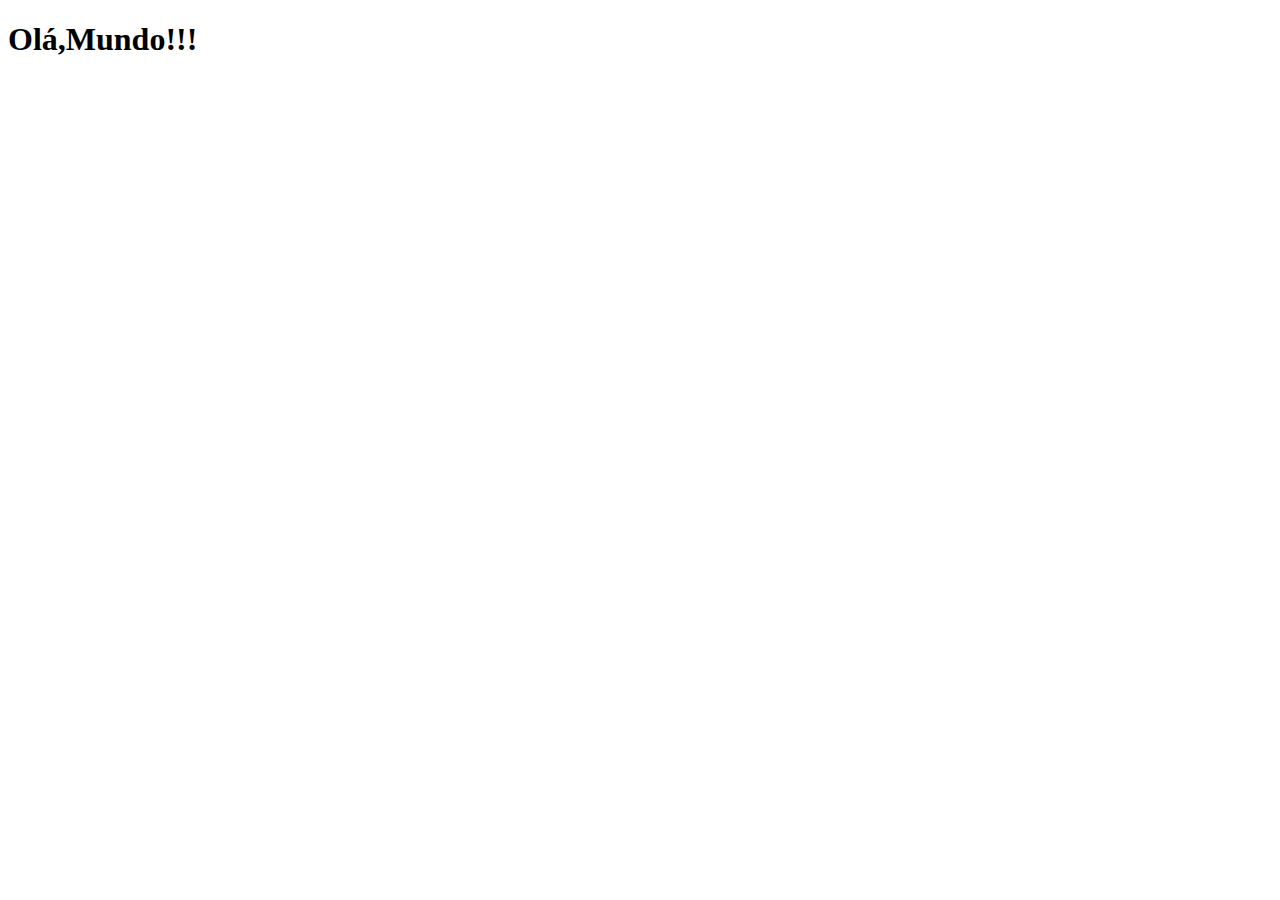
==== index.html @ e8b99d72 "Criei a página principal" ====
<!DOCTYPE html>
<html lang="pt-br">
<head>
    <meta charset="UTF-8">
    <meta http-equiv="X-UA-Compatible" content="IE=edge">
    <meta name="viewport" content="width=device-width, initial-scale=1.0">
    <link rel="shortcut icon" href="favicon.ico" type="image/x-icon">
    <title>Projeto Redes Sociais</title>
</head>
<body>
    <h1>
        Olá,Mundo!!!
    </h1>
</body>
</html>
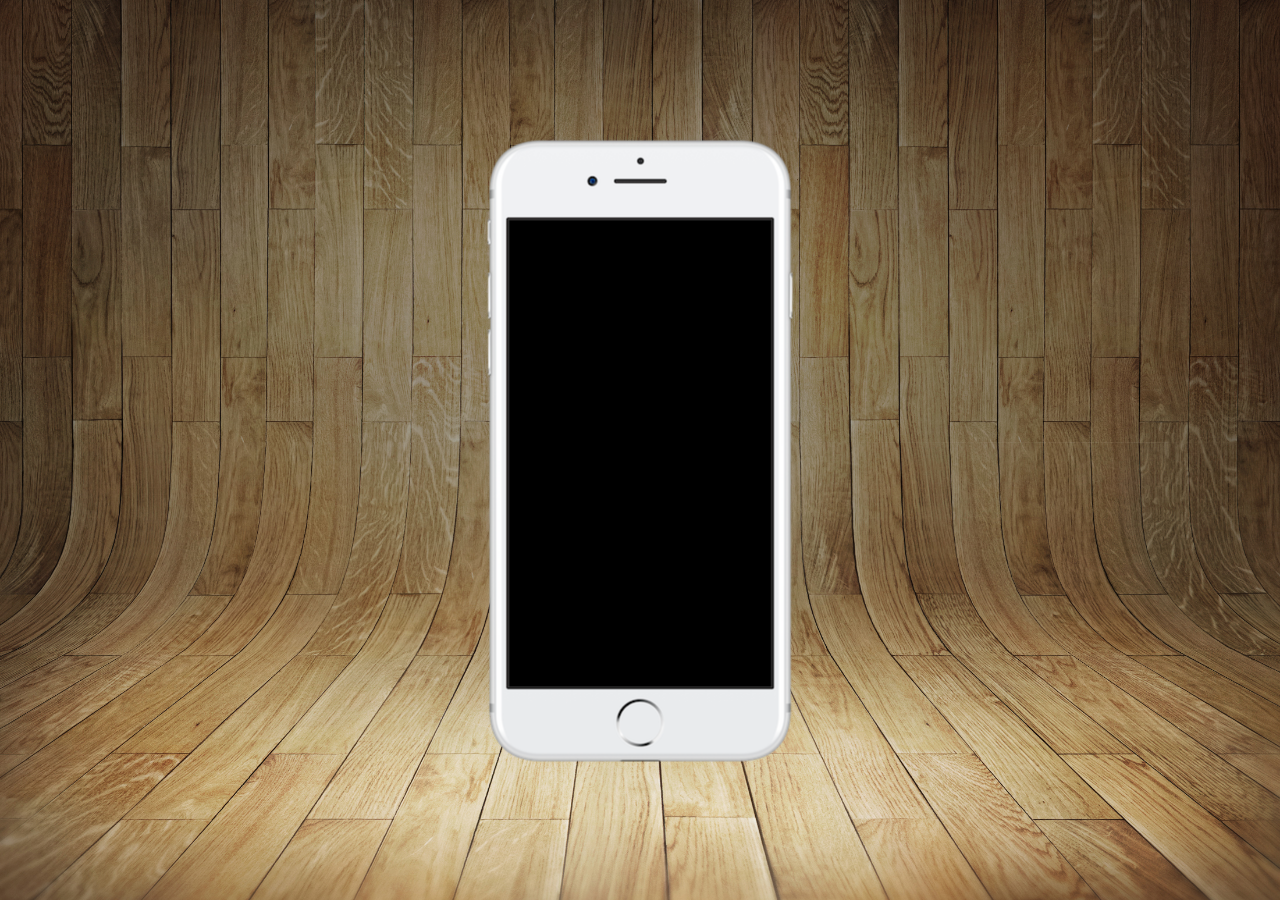
==== commit 909dc597: "projeto atualizado" ====
--- a/index.html
+++ b/index.html
@@ -5,11 +5,17 @@
     <meta http-equiv="X-UA-Compatible" content="IE=edge">
     <meta name="viewport" content="width=device-width, initial-scale=1.0">
     <link rel="shortcut icon" href="favicon.ico" type="image/x-icon">
+    <link rel="stylesheet" href="estilos/style.css">
     <title>Projeto Redes Sociais</title>
 </head>
 <body>
-    <h1>
-        Olá,Mundo!!!
-    </h1>
+    <main>
+        <section id="telefone">
+
+        </section>
+        <section id="redes-sociais">
+
+        </section>
+    </main>
 </body>
 </html>--- a/estilos/style.css
+++ b/estilos/style.css
@@ -0,0 +1,35 @@
+@charset "UTF-8";
+
+* {
+    margin: 0px;
+    padding: 0px;
+    font-family: Arial, Helvetica, sans-serif;   
+}
+
+html, body {
+    height: 100vh;
+    width: 100vw;
+    background-color: black;
+}
+
+body {
+    background: url(../imagens/fundo-madeira.jpg)no-repeat top center;
+    background-size: cover;
+    background-attachment: fixed;
+}
+
+main {
+    height: 100vh;
+    position: relative;
+}
+
+section#telefone {
+    position: absolute;
+    top: 50%;
+    left: 50%;
+    transform: translate(-50%, -50%);
+
+    height: 625px;
+    width: 311px;
+    background:  url(../imagens/frame-iphone.png)no-repeat;
+}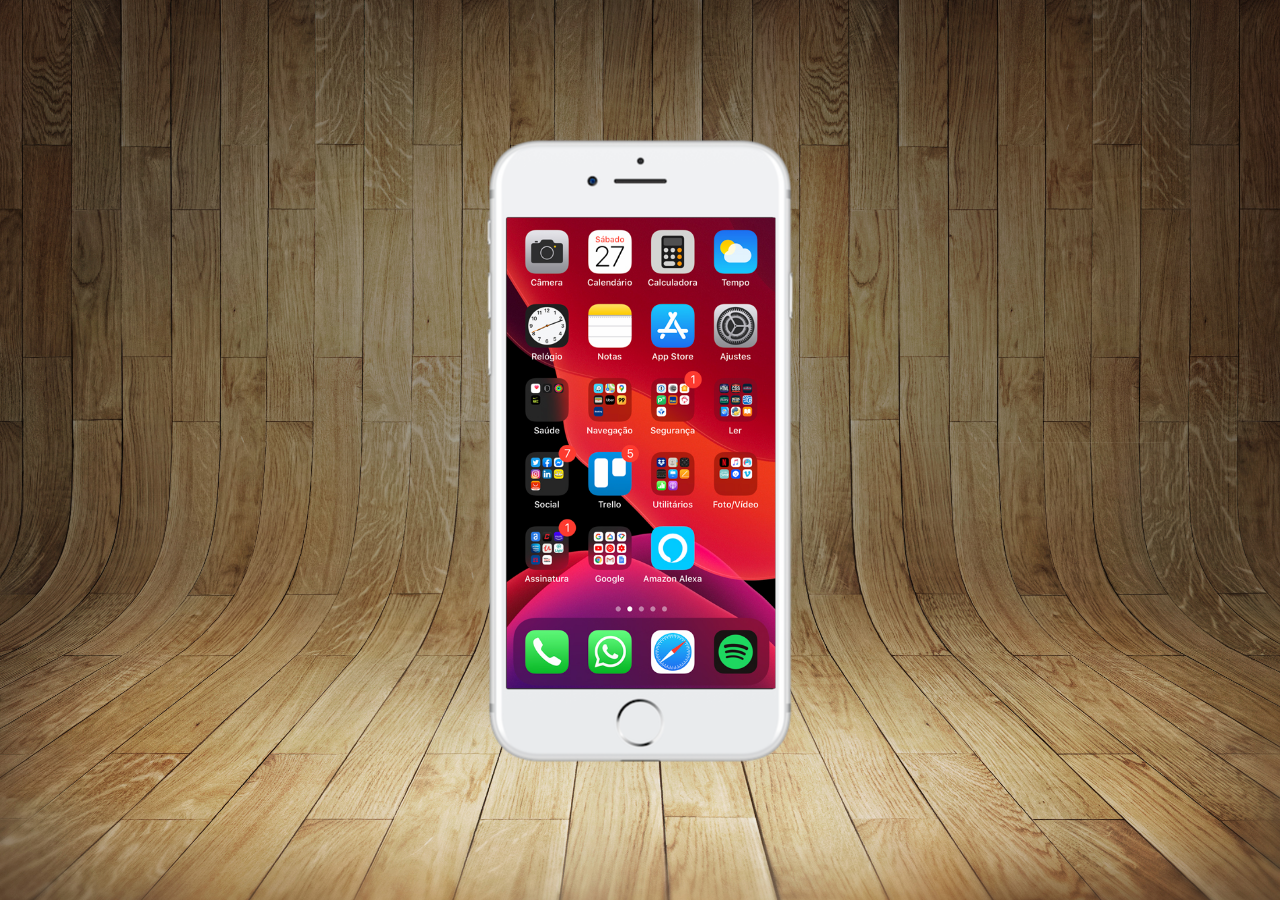
==== commit 9cc93e52: "criei a tela home" ====
--- a/index.html
+++ b/index.html
@@ -11,7 +11,7 @@
 <body>
     <main>
         <section id="telefone">
-
+            <iframe src="home.html" name="tela" id="tela" frameborder="0"></iframe>
         </section>
         <section id="redes-sociais">
 
--- a/estilos/style.css
+++ b/estilos/style.css
@@ -32,4 +32,12 @@
     height: 625px;
     width: 311px;
     background:  url(../imagens/frame-iphone.png)no-repeat;
+}
+
+iframe#tela {
+    position: relative;
+    top: 80px;
+    left: 22px;
+    width: 269px;
+    height: 471px;
 }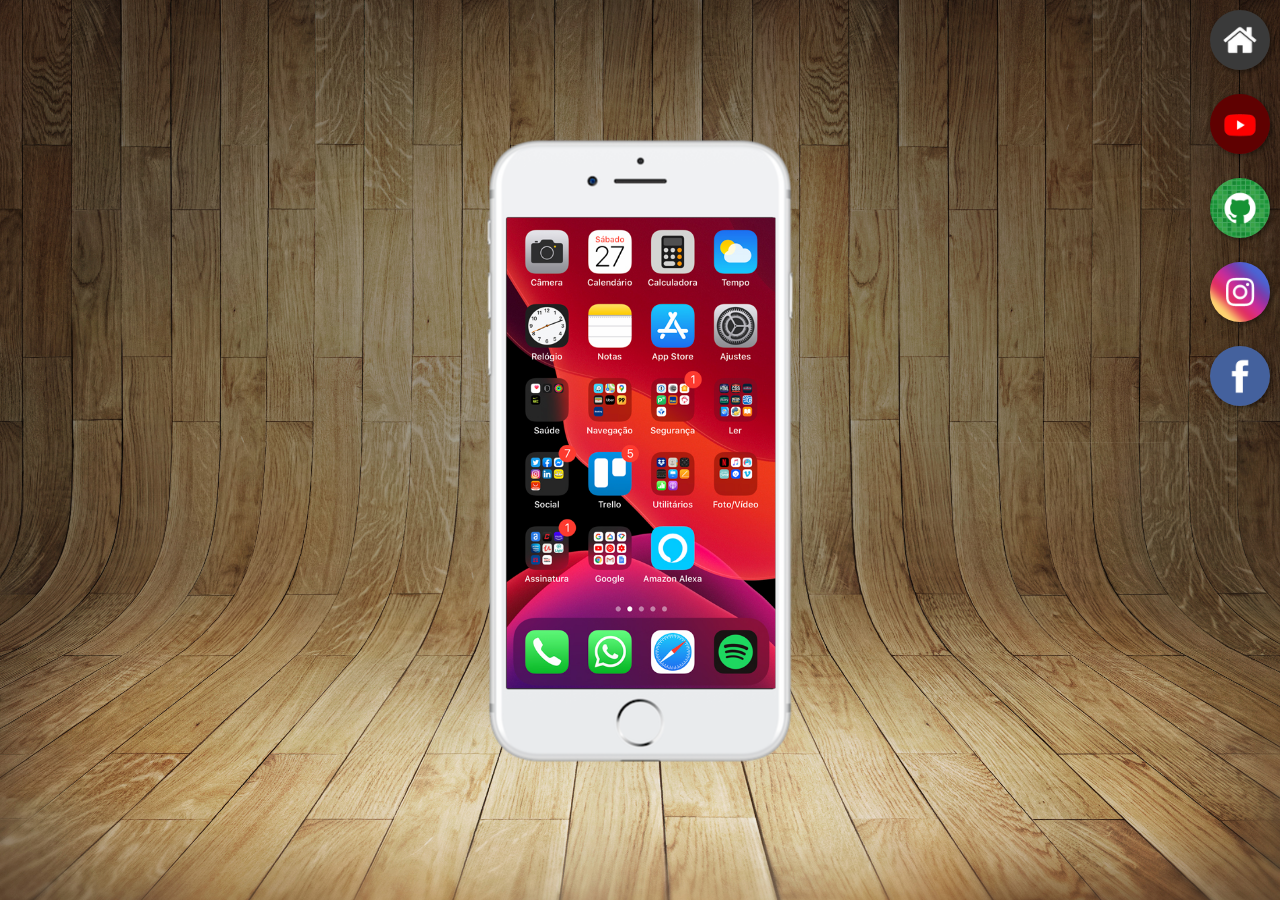
==== commit a40cde4e: "criei botões na lateral" ====
--- a/index.html
+++ b/index.html
@@ -11,10 +11,15 @@
 <body>
     <main>
         <section id="telefone">
-            <iframe src="home.html" name="tela" id="tela" frameborder="0"></iframe>
+            <iframe src="home.html" name="tela" id="tela" frameborder="0"> Seu navegador não é compátivel com isso.</iframe>
         </section>
         <section id="redes-sociais">
-
+            <a href="#" target="tela"><img src="imagens/logo-home.jpg" alt="Home"></a><br>
+            <a href="#" target="tela"><img src="imagens/logo-youtube.jpg" alt="YouTube">
+            </a><br>
+            <a href="#" target="tela"><img src="imagens/logo-github.jpg" alt=""></a><br>
+            <a href="#" target="tela"><img src="imagens/logo-instagram.jpg" alt="Instagram"></a><br>
+            <a href="#" target="tela"><img src="imagens/logo-facebook.jpg" alt="Facebook"></a>
         </section>
     </main>
 </body>
--- a/estilos/style.css
+++ b/estilos/style.css
@@ -40,4 +40,23 @@
     left: 22px;
     width: 269px;
     height: 471px;
+}
+
+section#redes-sociais {
+    text-align: right;
+}
+
+section#redes-sociais img {
+    width: 60px;
+    margin: 10px;
+    border-radius: 50%;
+    box-shadow: 2px 2px 5px rgba(0, 0, 0, 0.452);
+    box-sizing: border-box;
+}
+
+section#redes-sociais img:hover {
+    border: 2px solid rgba(255, 255, 255, 0.603);
+    transform: translate(-3px, -3px);
+    box-shadow: 5px 5px 10px rgba(0, 0, 0, 0.555);
+    transition: transform .5s, border 1s;
 }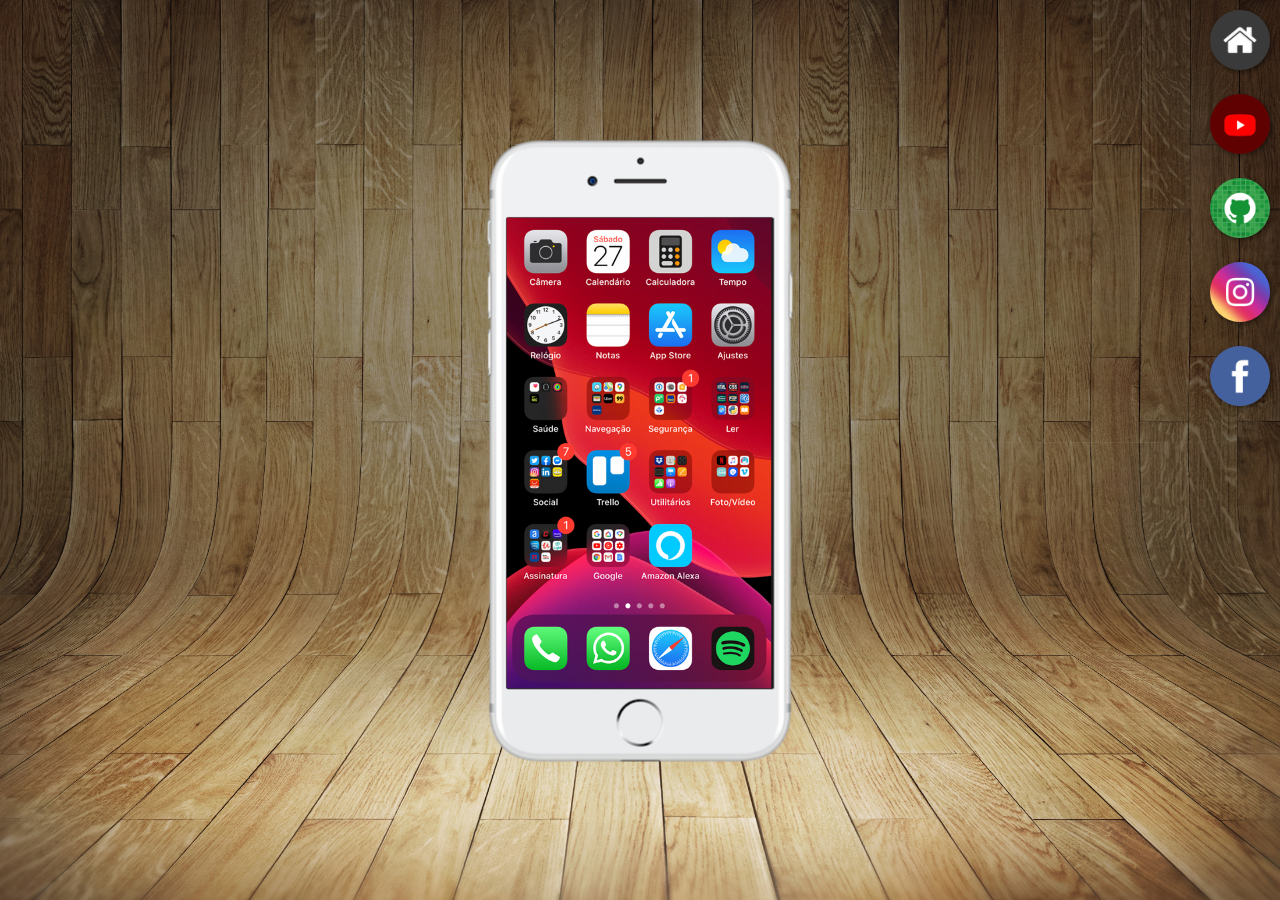
==== commit b0c1a515: "projeto-social finalizado" ====
--- a/index.html
+++ b/index.html
@@ -14,12 +14,12 @@
             <iframe src="home.html" name="tela" id="tela" frameborder="0"> Seu navegador não é compátivel com isso.</iframe>
         </section>
         <section id="redes-sociais">
-            <a href="#" target="tela"><img src="imagens/logo-home.jpg" alt="Home"></a><br>
-            <a href="#" target="tela"><img src="imagens/logo-youtube.jpg" alt="YouTube">
+            <a href="home.html" target="tela"><img src="imagens/logo-home.jpg" alt="Home"></a><br>
+            <a href="youtube.html" target="tela"><img src="imagens/logo-youtube.jpg" alt="YouTube">
             </a><br>
-            <a href="#" target="tela"><img src="imagens/logo-github.jpg" alt=""></a><br>
-            <a href="#" target="tela"><img src="imagens/logo-instagram.jpg" alt="Instagram"></a><br>
-            <a href="#" target="tela"><img src="imagens/logo-facebook.jpg" alt="Facebook"></a>
+            <a href="github.html" target="tela"><img src="imagens/logo-github.jpg" alt=""></a><br>
+            <a href="instagram.html" target="tela"><img src="imagens/logo-instagram.jpg" alt="Instagram"></a><br>
+            <a href="facebook.html" target="tela"><img src="imagens/logo-facebook.jpg" alt="Facebook"></a>
         </section>
     </main>
 </body>
--- a/estilos/style.css
+++ b/estilos/style.css
@@ -38,7 +38,7 @@
     position: relative;
     top: 80px;
     left: 22px;
-    width: 269px;
+    width: 265px;
     height: 471px;
 }
 
